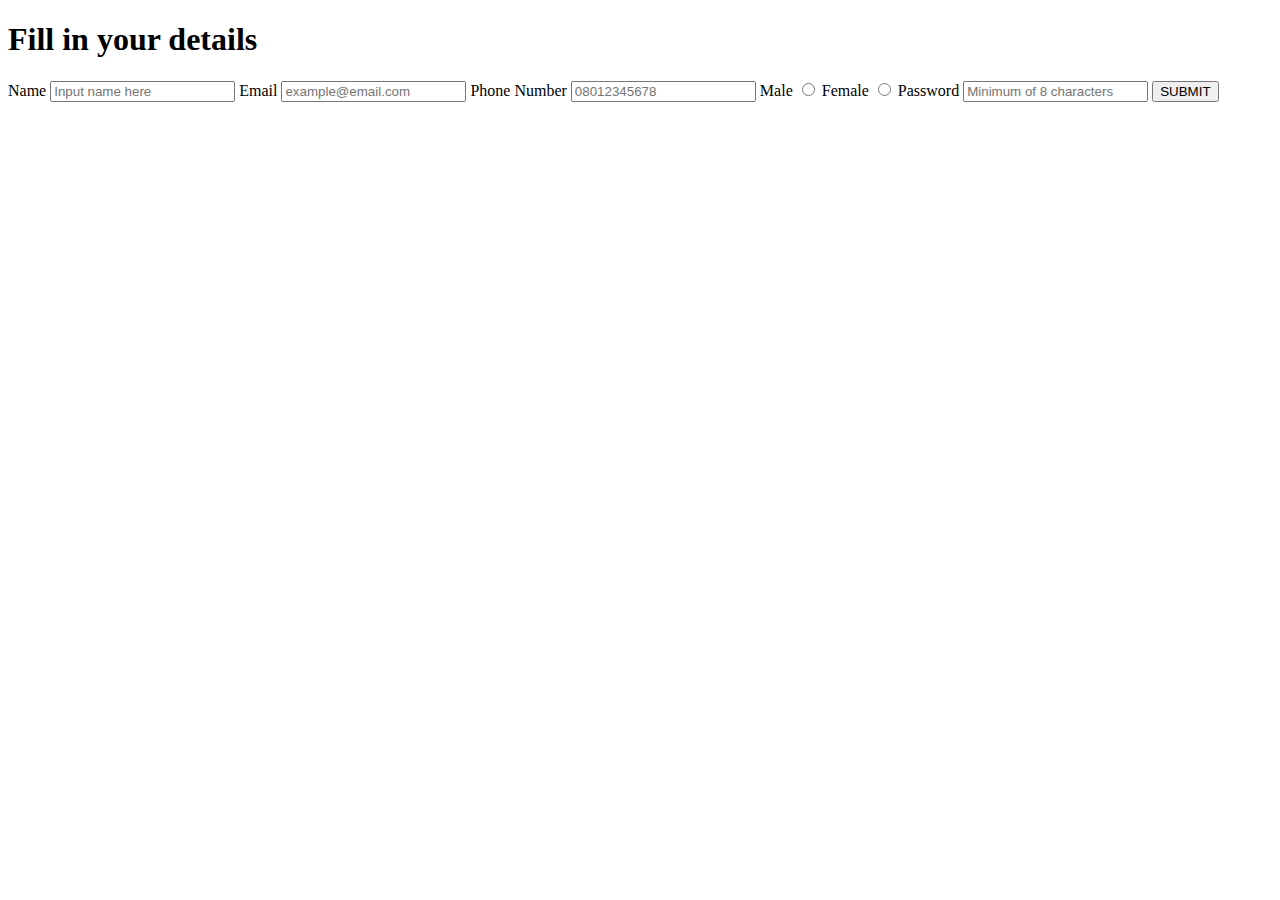
==== week-1-task/index.html @ 4cc4effb "add form content, create style.css" ====
<!DOCTYPE html>
<html lang="en">
<head>
    <meta charset="UTF-8">
    <meta http-equiv="X-UA-Compatible" content="IE=edge">
    <meta name="viewport" content="width=device-width, initial-scale=1.0">
    <link rel="stylesheet" href="style.css">
    <title>Simple Form</title>
</head>
<body>
    <h1>Fill in your details</h1>
    <form action="">
        <label class="input-label" for="name">Name</label>
        <input type="text" name="name" placeholder="Input name here" required>

        <label class="input-label" for="email">Email</label>
        <input type="email" name="email" placeholder="example@email.com" required>

        <label class="input-label" for="phone">Phone Number</label>
        <input type="tel" name="phone" placeholder="08012345678" required>

        <label class="input-label" for="gender">Male</label>
        <input value="male" type="radio" name="gender" required>

        <label class="input-label" for="gender">Female</label>
        <input value="female" type="radio" name="gender" required>

        <label class="input-label" for="password">Password</label>
        <input type="text" name="password" placeholder="Minimum of 8 characters" required>

        <input type="submit" value="SUBMIT">
    </form>
</body>
</html>
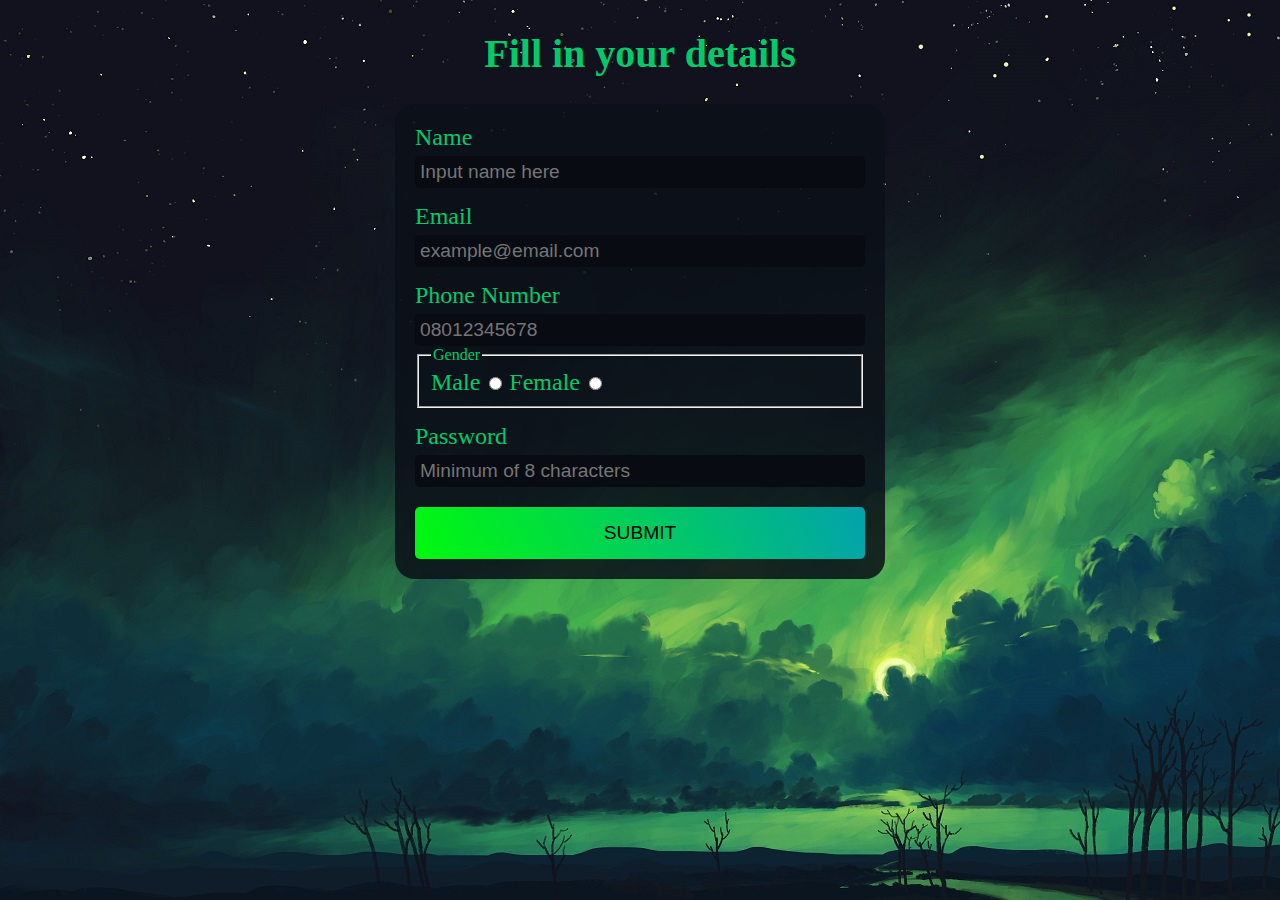
==== commit 47e4d080: "style form, add background image" ====
--- a/week-1-task/index.html
+++ b/week-1-task/index.html
@@ -18,13 +18,15 @@
 
         <label class="input-label" for="phone">Phone Number</label>
         <input type="tel" name="phone" placeholder="08012345678" required>
-
+        <fieldset>
+        <legend>Gender</legend>
         <label class="input-label" for="gender">Male</label>
         <input value="male" type="radio" name="gender" required>
 
         <label class="input-label" for="gender">Female</label>
         <input value="female" type="radio" name="gender" required>
 
+        </fieldset>
         <label class="input-label" for="password">Password</label>
         <input type="text" name="password" placeholder="Minimum of 8 characters" required>
 
--- a/week-1-task/style.css
+++ b/week-1-task/style.css
@@ -0,0 +1,47 @@
+body{
+    background: url(assets/bg-1.jpg);
+    color: rgb(0, 202, 108);
+}
+h1{
+    text-align: center;
+    margin-top: 30px;
+    font-size: 2.5em;
+}
+form{
+    max-width: 450px;
+    margin: 0 auto;
+    display: flex;
+    flex-direction: column;
+    padding: 20px;
+    background-color: rgba(12, 16, 24, 0.863);
+    border-radius: 20px;
+}
+.input-label{
+    font-size: 1.5em;
+    margin:15px 0 5px 0;
+}
+.input-label:first-child{
+    margin:0 0 5px 0;
+}
+input{
+    padding: 5px;
+    border-radius: 5px;
+    font-size: 1.2em;
+    background-color: rgb(8, 11, 17);
+    border: none;
+    transition: 0.1s;
+}
+input:not([type="submit"]):focus{
+    outline: 0px;
+    border-bottom: 4px solid;
+    border-image: linear-gradient(245deg, rgb(2, 162, 173), rgb(0, 250, 12)) 1;
+}
+input[type="submit"]{
+    background: linear-gradient(245deg, rgb(2, 162, 173), rgb(0, 250, 12));
+    margin-top: 20px;
+    padding-block: 15px;
+    transition: 0.2s;
+}
+input[type="submit"]:hover{
+    background-position: right center;
+}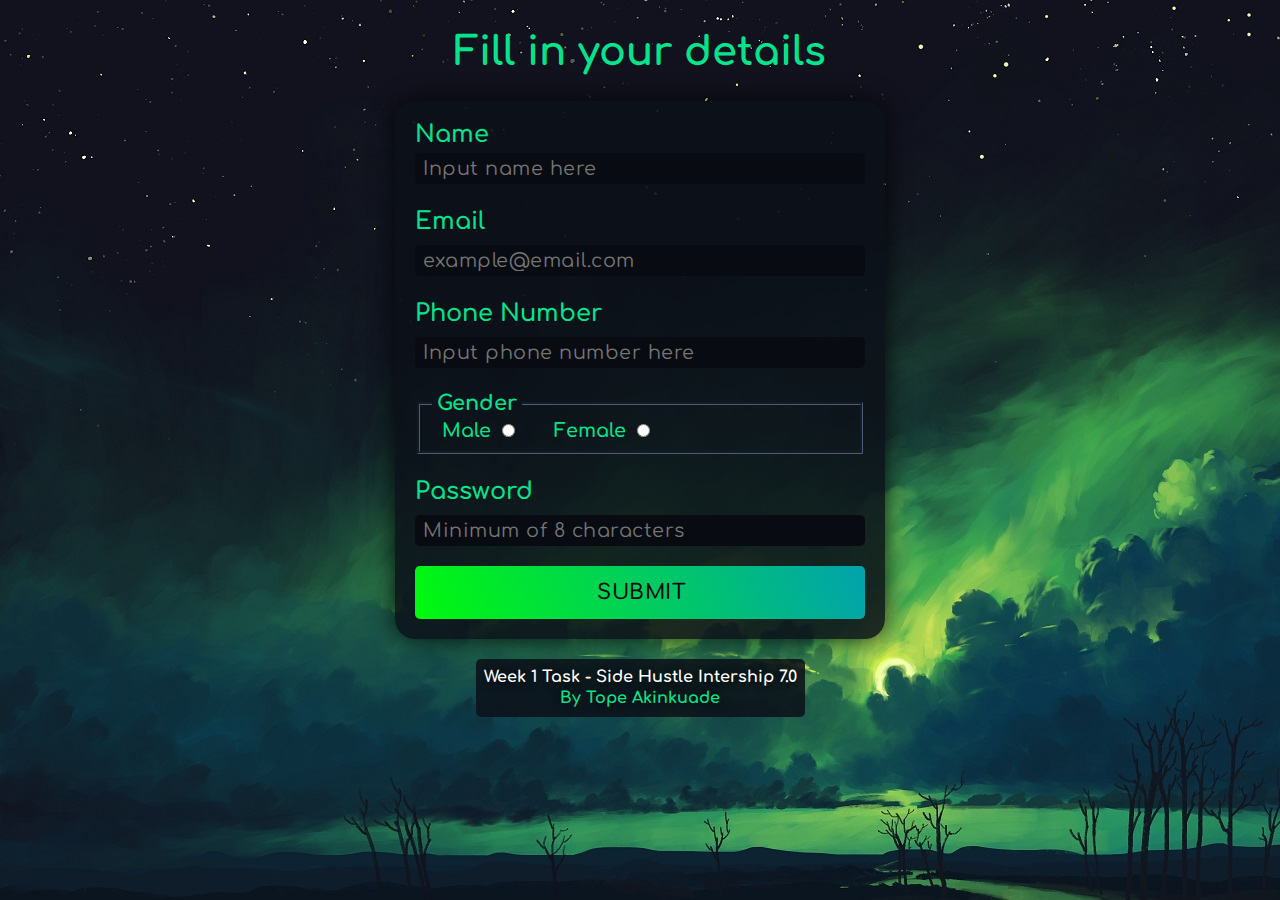
==== commit 8ec4245b: "add more user-friendly styles, add successful submission message," ====
--- a/week-1-task/index.html
+++ b/week-1-task/index.html
@@ -4,6 +4,9 @@
     <meta charset="UTF-8">
     <meta http-equiv="X-UA-Compatible" content="IE=edge">
     <meta name="viewport" content="width=device-width, initial-scale=1.0">
+    <link rel="preconnect" href="https://fonts.googleapis.com">
+    <link rel="preconnect" href="https://fonts.gstatic.com" crossorigin>
+    <link href="https://fonts.googleapis.com/css2?family=Comfortaa:wght@500;700&display=swap" rel="stylesheet">
     <link rel="stylesheet" href="style.css">
     <title>Simple Form</title>
 </head>
@@ -11,26 +14,30 @@
     <h1>Fill in your details</h1>
     <form action="">
         <label class="input-label" for="name">Name</label>
-        <input type="text" name="name" placeholder="Input name here" required>
+        <input autocomplete="off" type="text" name="name" placeholder="Input name here" required>
 
         <label class="input-label" for="email">Email</label>
-        <input type="email" name="email" placeholder="example@email.com" required>
+        <input autocomplete="off" type="email" name="email" placeholder="example@email.com" required>
 
         <label class="input-label" for="phone">Phone Number</label>
-        <input type="tel" name="phone" placeholder="08012345678" required>
+        <input autocomplete="off" type="tel" name="phone" placeholder="Input phone number here" required>
         <fieldset>
         <legend>Gender</legend>
-        <label class="input-label" for="gender">Male</label>
+        <label class="input-label radio-label">Male
         <input value="male" type="radio" name="gender" required>
-
-        <label class="input-label" for="gender">Female</label>
+        </label>
+        <label class="input-label radio-label">Female
         <input value="female" type="radio" name="gender" required>
-
+        </label>
         </fieldset>
         <label class="input-label" for="password">Password</label>
-        <input type="text" name="password" placeholder="Minimum of 8 characters" required>
+        <input minlength="8" type="password" name="password" placeholder="Minimum of 8 characters" required>
 
         <input type="submit" value="SUBMIT">
     </form>
+    <footer>
+        Week 1 Task - Side Hustle Intership 7.0 <br> <span>By Tope Akinkuade</span>
+    </footer>
+    <script src="/script.js" defer></script>
 </body>
 </html>--- a/week-1-task/style.css
+++ b/week-1-task/style.css
@@ -1,6 +1,8 @@
 body{
     background: url(assets/bg-1.jpg);
-    color: rgb(0, 202, 108);
+    color: rgb(3, 228, 141);
+    font-family: 'Comfortaa';
+    font-weight: 700;
 }
 h1{
     text-align: center;
@@ -15,10 +17,12 @@
     padding: 20px;
     background-color: rgba(12, 16, 24, 0.863);
     border-radius: 20px;
+    box-shadow: 0px 0px 25px rgba(0, 0, 0, 0.801);
 }
 .input-label{
     font-size: 1.5em;
-    margin:15px 0 5px 0;
+    margin:24px 0 10px 0;
+    font-weight: 600;
 }
 .input-label:first-child{
     margin:0 0 5px 0;
@@ -30,6 +34,14 @@
     background-color: rgb(8, 11, 17);
     border: none;
     transition: 0.1s;
+    text-indent: 3px;
+    letter-spacing: 0.5px;
+    font-family: 'Comfortaa';
+}
+
+input:not([type="submit"]){
+    color:rgb(183, 250, 0);
+    animation: color-change 1.8s infinite linear;
 }
 input:not([type="submit"]):focus{
     outline: 0px;
@@ -41,7 +53,60 @@
     margin-top: 20px;
     padding-block: 15px;
     transition: 0.2s;
+    color: rgb(8, 11, 17);
+    font-weight: 600;
+    font-size: 1.3em;
 }
 input[type="submit"]:hover{
-    background-position: right center;
+    scale: 1.03;
+} 
+fieldset{
+    margin-top: 24px;
+    border-color: rgb(76, 91, 119);
+    border-width: 3px;
+}
+legend{
+    font-size: 1.3em;
+    padding-inline:5px;
+}
+.radio-label{
+    font-size: 1.2em;
+    margin:0px 20px 0px 10px ;
+}
+footer{
+    text-align: center; 
+    margin: 20px auto;
+    text-shadow: 0 0 10px black;
+    color: white;
+    background:rgba(12, 16, 24, 0.863);
+    width:fit-content;
+    padding: 8px;
+    border-radius: 5px;
+    line-height: 1.3em;
+}
+footer > span{
+    color:rgb(3, 228, 141);
+}
+@keyframes color-change {
+    0%{
+        color: rgb(183, 250, 0);
+    }
+    25%{
+        color: rgb(0, 250, 12);
+    }
+    37.5%{
+        color: rgb(0, 225, 255);
+    }
+    50%{
+        color: rgb(0, 225, 255);
+    }
+    62.5%{
+        color: rgb(0, 225, 255);
+    }
+    75%{
+        color: rgb(0, 250, 12);
+    }
+    100%{
+        color: rgb(183, 250, 0);
+    }
 }